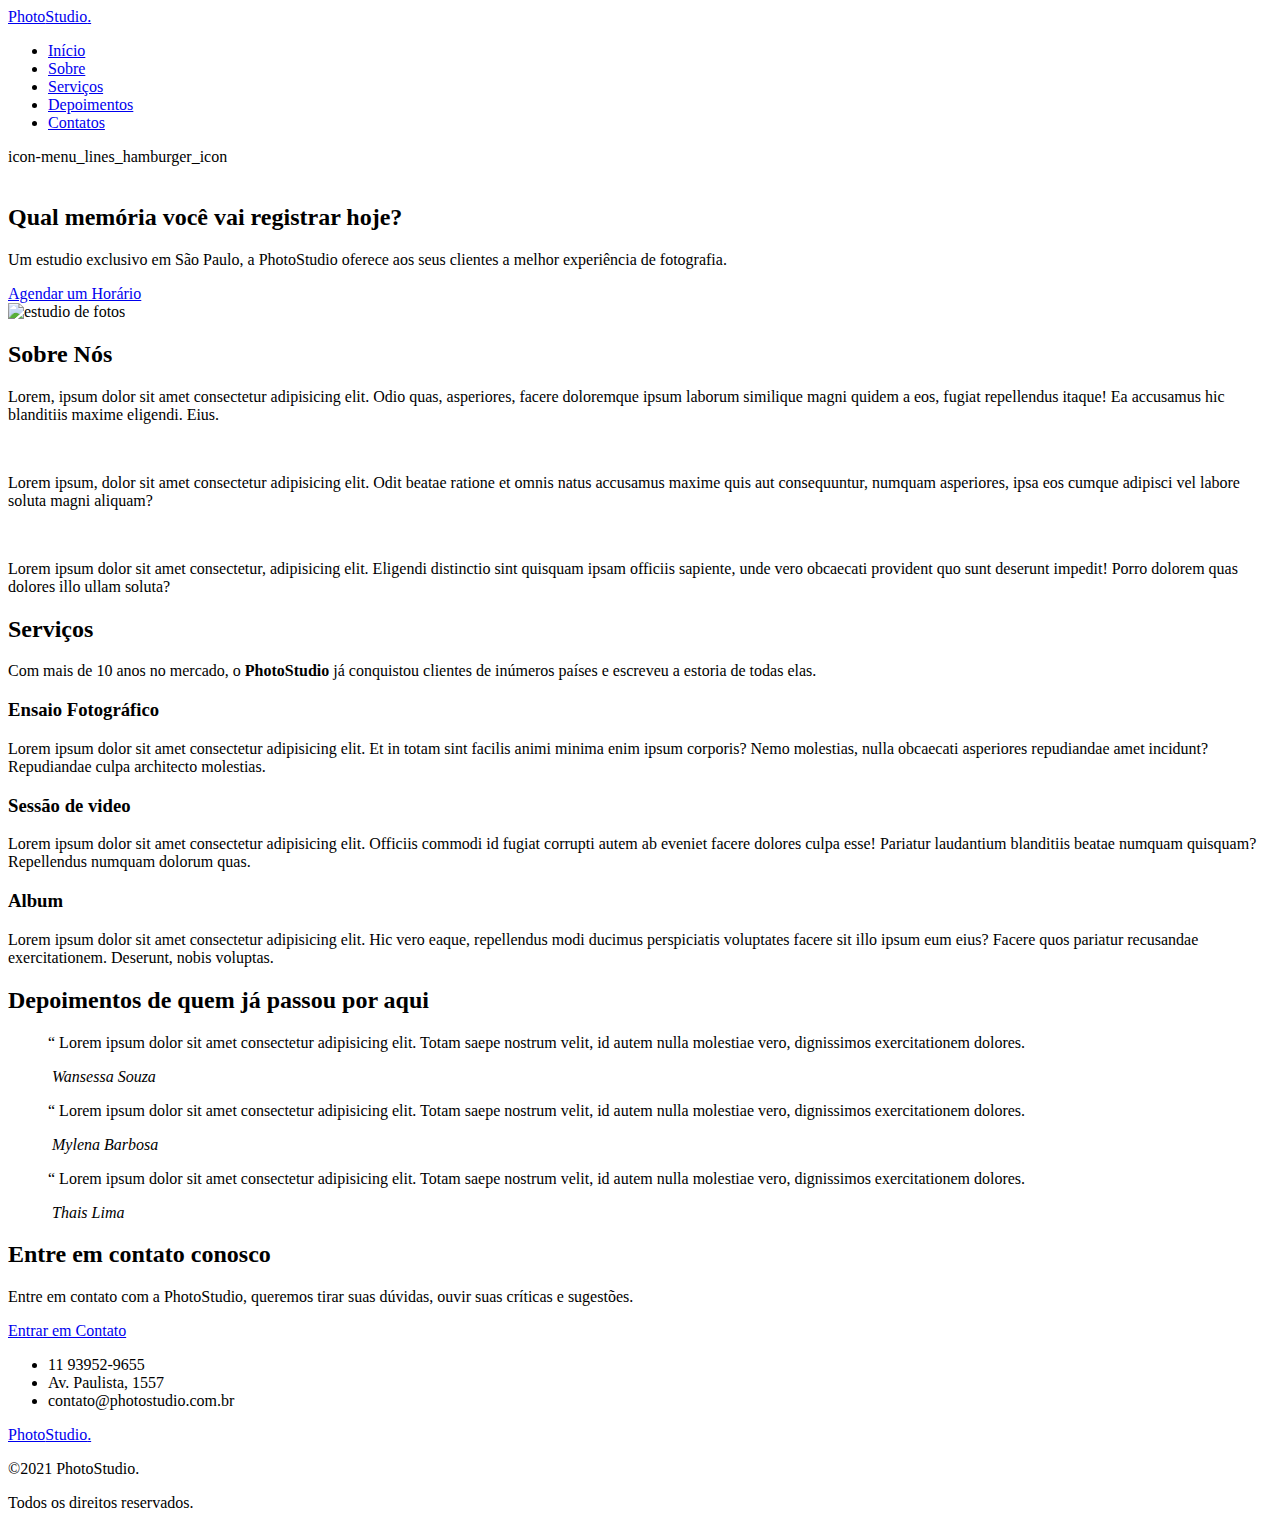
==== index.html @ b476f957 "finalizado desenvolvimento versão mobile" ====
<!DOCTYPE html>
<html lang="en">
<head>
    <meta charset="UTF-8">
    <meta http-equiv="X-UA-Compatible" content="IE=edge">
    <meta name="viewport" content="width=device-width, initial-scale=1.0">
    <title>PhotoStudio.</title>
    <link rel="stylesheet" href="https://unpkg.com/swiper@7/swiper-bundle.min.css">
    <link rel="stylesheet" href="assets/fonts/style.css">
    <link rel="stylesheet" href="style.css">
    
    
</head>
<body>
    <header id="header">
        <nav class="container">
            <a class="logo" href="#">Photo<span>Studio</span>.</a> 
            <div class="menu">
                <ul class="grid">
                    <li><a class="title" href="#home">Início</a></li>
                    <li><a class="title" href="#about">Sobre</a></li>
                    <li><a class="title" href="#services">Serviços</a></li>
                    <li><a class="title" href="#testimonials">Depoimentos</a></li>
                    <li><a class="title" href="#contact">Contatos</a></li>
                </ul>
            </div>
            <div class="toggle icon-menu"></div>
            <div class="toggle icon-close"></div>
            
        </nav>
    </header>icon-menu_lines_hamburger_icon

    <main>
        <section class="section" id="home">
            <div class="container grid">
                <div class="image">
                    <img src="https://images.unsplash.com/photo-1471341971476-ae15ff5dd4ea?ixlib=rb-1.2.1&ixid=MnwxMjA3fDB8MHxzZWFyY2h8Nnx8cGhvdG9ncmFwaHl8ZW58MHx8MHx8&auto=format&fit=crop&w=500&q=60" alt="">
                </div>
                <div class="text">
                    <h2 class="title">Qual memória você vai registrar hoje?</h2>
                    <p> 
                        Um estudio exclusivo em São Paulo, a PhotoStudio oferece aos seus clientes a melhor experiência de fotografia.
                    </p>
                    <a class="button" href="#">Agendar um Horário</a>
                </div>
                
            </div>
        </section>

        <div class="divider-1"></div>

        <section class="section" id="about">
            <div class="container grid">
                <div class="image">
                    <img src="https://images.unsplash.com/photo-1490971774356-7fac993cc438?ixlib=rb-1.2.1&ixid=MnwxMjA3fDB8MHxwaG90by1yZWxhdGVkfDh8fHxlbnwwfHx8fA%3D%3D&auto=format&fit=crop&w=500&q=60" alt="estudio de fotos">
                </div>
                <div class="text">
                    <h2 class="title">Sobre Nós</h2>
                    <p>Lorem, ipsum dolor sit amet consectetur adipisicing elit. Odio quas, asperiores, facere doloremque ipsum laborum similique magni quidem a eos, fugiat repellendus itaque! Ea accusamus hic blanditiis maxime eligendi. Eius.</p><br>
                    <p>Lorem ipsum, dolor sit amet consectetur adipisicing elit. Odit beatae ratione et omnis natus accusamus maxime quis aut consequuntur, numquam asperiores, ipsa eos cumque adipisci vel labore soluta magni aliquam?</p><br>
                    <p>Lorem ipsum dolor sit amet consectetur, adipisicing elit. Eligendi distinctio sint quisquam ipsam officiis sapiente, unde vero obcaecati provident quo sunt deserunt impedit! Porro dolorem quas dolores illo ullam soluta?</p>
                </div>
            </div>
        </section>

        <div class="divider-2"></div>

        <section class="section" id="services">
            <div class="container grid">
                <header>
                    <h2 class="title">Serviços</h2>
                    <p>Com mais de 10 anos no mercado, o <strong>PhotoStudio</strong> já conquistou clientes de inúmeros países e escreveu a estoria de todas elas.</p>
                </header>
                <div class="cards grid">
                    <div class="card">
                        <i class="icon-polaroid"></i>
                        <h3 class="title">Ensaio Fotográfico</h3>
                        <p>Lorem ipsum dolor sit amet consectetur adipisicing elit. Et in totam sint facilis animi minima enim ipsum corporis? Nemo molestias, nulla obcaecati asperiores repudiandae amet incidunt? Repudiandae culpa architecto molestias.</p>
                    </div>
                    <div class="card">
                        <i class="icon-filme"></i>
                        <h3 class="title">Sessão de video</h3>
                        <p>Lorem ipsum dolor sit amet consectetur adipisicing elit. Officiis commodi id fugiat corrupti autem ab eveniet facere dolores culpa esse! Pariatur laudantium blanditiis beatae numquam quisquam? Repellendus numquam dolorum quas.</p>
                    </div>
                    <div class="card">
                        <i class="icon-cinema"></i>
                        <h3 class="title">Album</h3>
                        <p>Lorem ipsum dolor sit amet consectetur adipisicing elit. Hic vero eaque, repellendus modi ducimus perspiciatis voluptates facere sit illo ipsum eum eius? Facere quos pariatur recusandae exercitationem. Deserunt, nobis voluptas.</p>
                    </div>

                </div>
            </div>
        </section>

        <div class="divider-1"></div>

        <section class="section" id="testimonials">
            <div class=" container">
                <header>
                    <h2 class="title">Depoimentos de quem já passou por aqui</h2>
                </header>
                <div class="testimonials swiper">
                    <div class="swiper-wrapper">
                        <div class="testimonial swiper-slide">
                            <blockquote>
                                <p>
                                    <span>&ldquo;</span>
                                    Lorem ipsum dolor sit amet consectetur adipisicing elit. Totam saepe nostrum velit, id autem nulla molestiae vero, dignissimos exercitationem dolores.
                                </p>
                                <cite>
                                    <img src="https://randomuser.me/api/portraits/women/65.jpg" alt="">
                                    Wansessa Souza
                                </cite>
                            </blockquote>
                        </div>
    
                        <div class="testimonial swiper-slide">
                            <blockquote>
                                <p>
                                    <span>&ldquo;</span>
                                    Lorem ipsum dolor sit amet consectetur adipisicing elit. Totam saepe nostrum velit, id autem nulla molestiae vero, dignissimos exercitationem dolores.
                                </p>
                                <cite>
                                    <img src="https://randomuser.me/api/portraits/women/19.jpg" alt="">
                                    Mylena Barbosa
                                </cite>
                            </blockquote>
                        </div>
    
                        <div class="testimonial swiper-slide">
                            <blockquote>
                                <p>
                                    <span>&ldquo;</span>
                                    Lorem ipsum dolor sit amet consectetur adipisicing elit. Totam saepe nostrum velit, id autem nulla molestiae vero, dignissimos exercitationem dolores.
                                </p>
                                <cite>
                                    <img src="https://randomuser.me/api/portraits/women/33.jpg" alt="">
                                    Thais Lima
                                </cite>
                            </blockquote>
                        </div>

                    </div>
                    <div class="swiper-pagination"></div>
                </div>
            </div>
        </section>

        <div class="divider-2"></div>

        <section class="section" id="contact">
            <div class="container grid">

                <div class="text">
                    <h2 class="title">Entre em contato conosco</h2>
                    <p>
                        Entre em contato com a PhotoStudio, queremos tirar suas dúvidas, ouvir suas críticas e sugestões.
                    </p>
                    <a href="https://api.whatsapp.com/send?phone=+5511939529655&text=Bem Vindo ao PhotoStudio! Gostaria de agendar uma visita?Adoraríamos conhece-lo(a)!" class="button" target="_blank"><i class="icon-whatsapp"></i>Entrar em Contato</a>
                </div>

                <div class="links">
                    <ul class="grid">
                        <li><i class="icon-phone"></i> 11 93952-9655</li>
                        <li><i class="icon-local"></i> Av. Paulista, 1557</li>
                        <li><i class="icon-email"></i>contato@photostudio.com.br</li>
                    </ul>
                </div>

            </div>
        </section>

        <div class="divider-1"></div>
    </main>

    <footer class="section">
        <div class="container grid">
            <div class="brand">
                <a href="#home" class="logo logo-alt">Photo<span>Studio</span>.</a>
                <p>©2021 PhotoStudio.</p>
                <p>Todos os direitos reservados.</p>
            </div>
            <div class="social">
                <a href="https://instagram.com" target="_blank">
                    <i class="icon-instagram"></i>
                </a>
                <a href="https://facebook.com" target="_blank">
                    <i class="icon-facebook"></i>
                </a>
                <a href="https://youtube.com" target="_blank">
                    <i class="icon-youtube"></i>
                </a>
            </div>
        </div>
    </footer>

    <a href="#home" class="back-to-top"><i class="icon-arrow_up"></i></a>


    <script src="https://unpkg.com/swiper@7/swiper-bundle.min.js"></script>
    <script src="https://unpkg.com/scrollreveal"></script>
    <script src="script.js"></script>
</body>
</html>
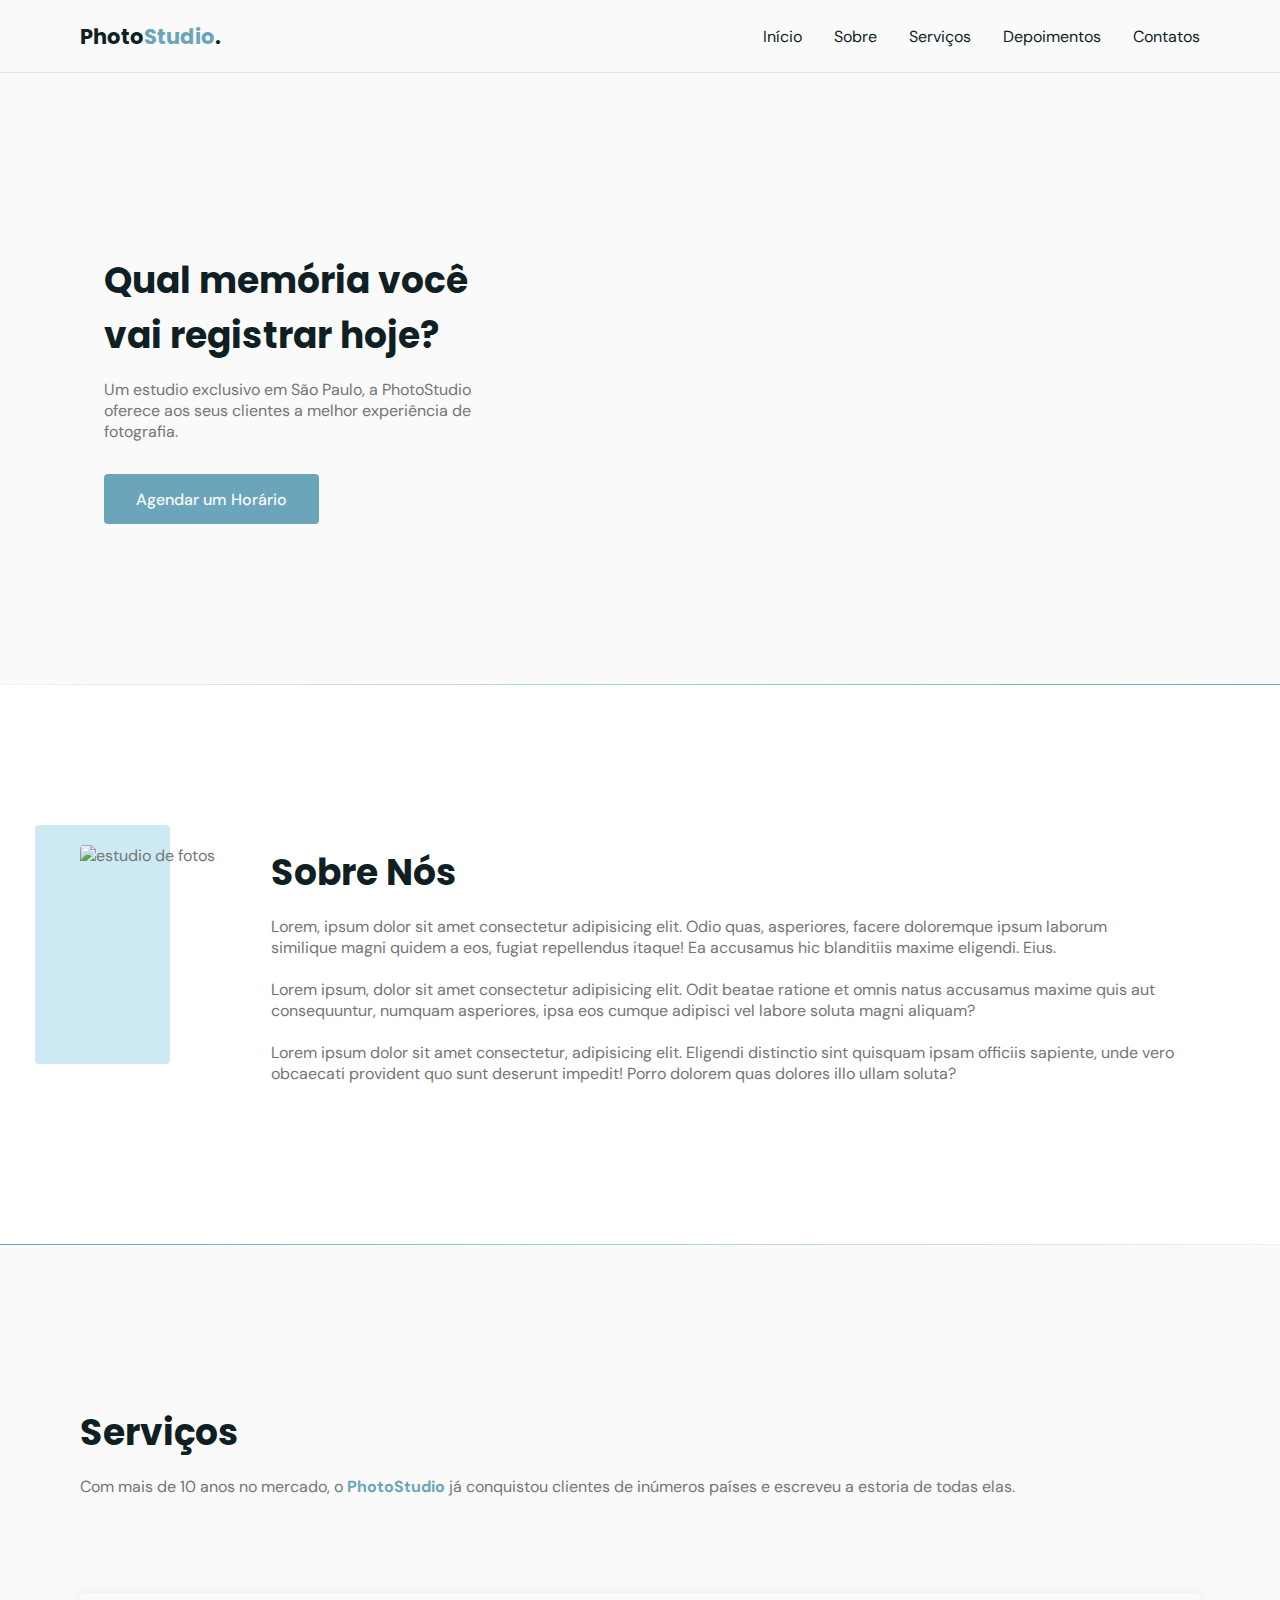
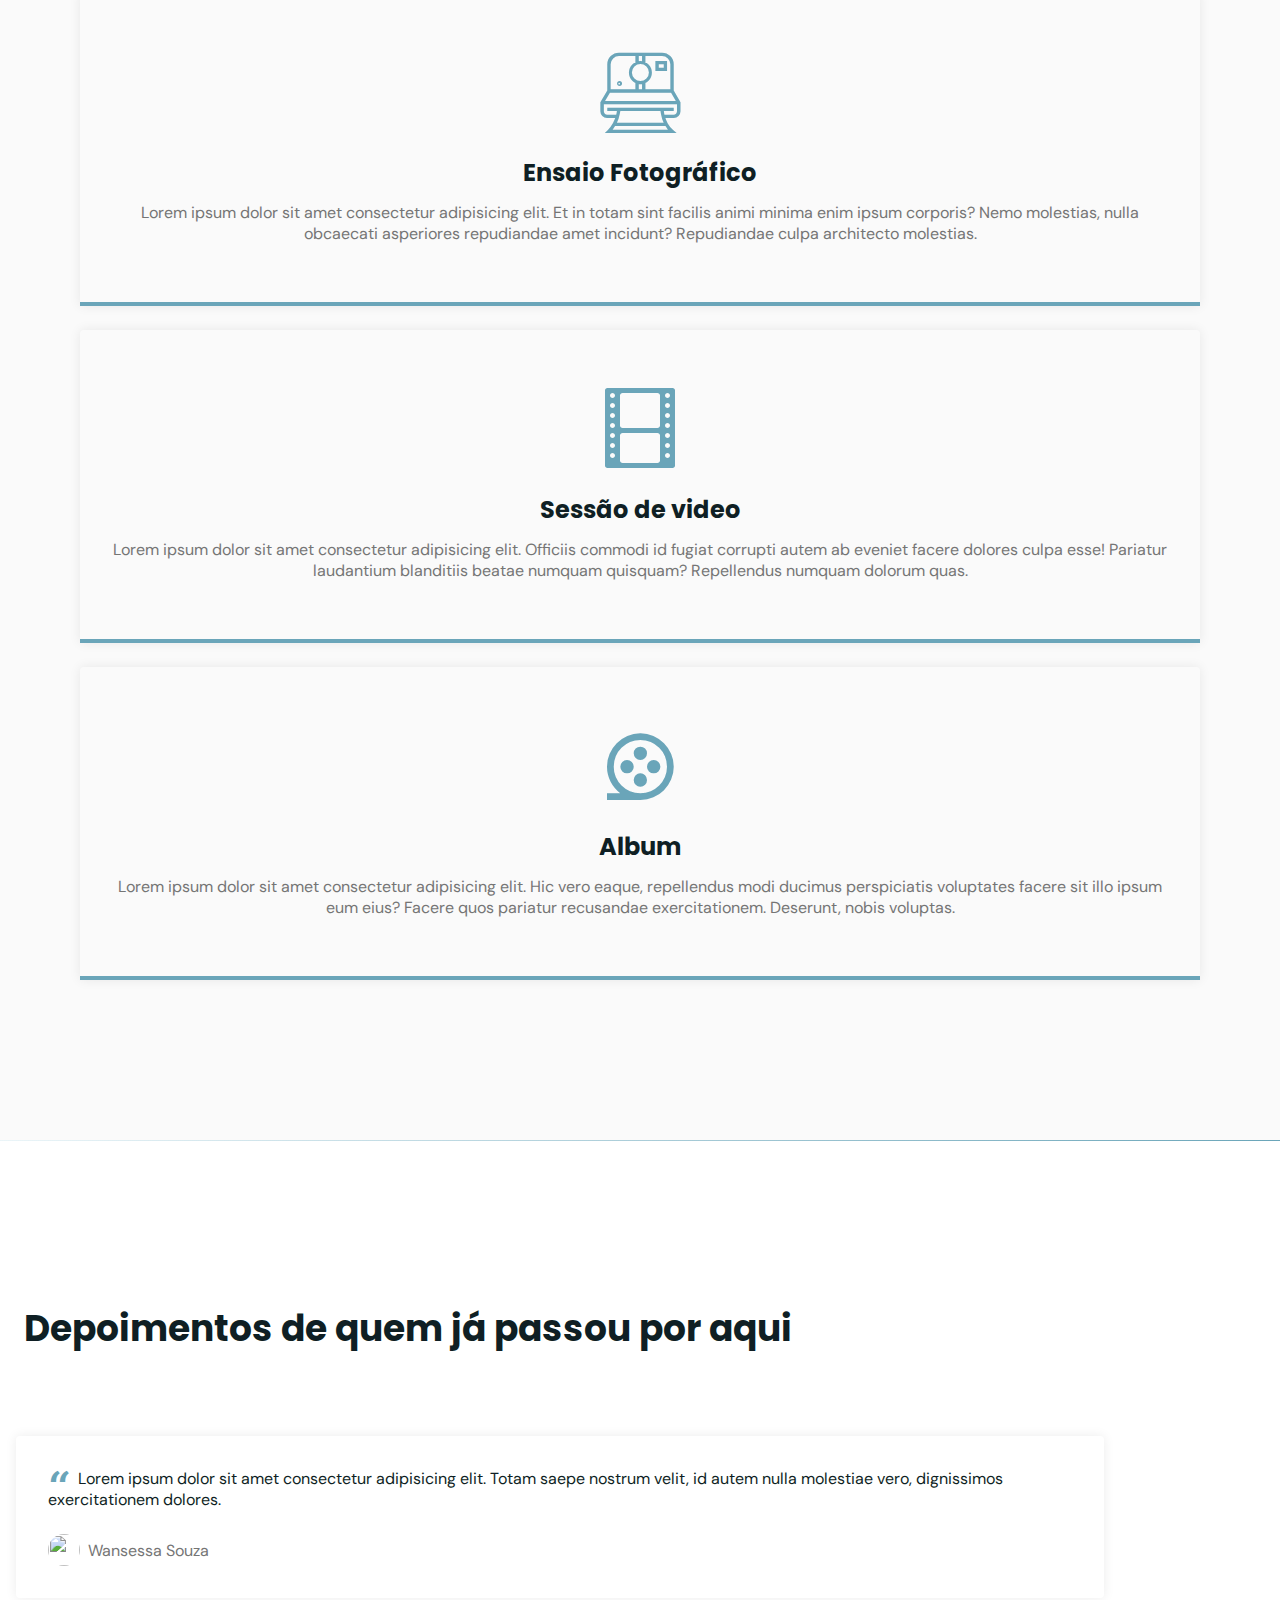
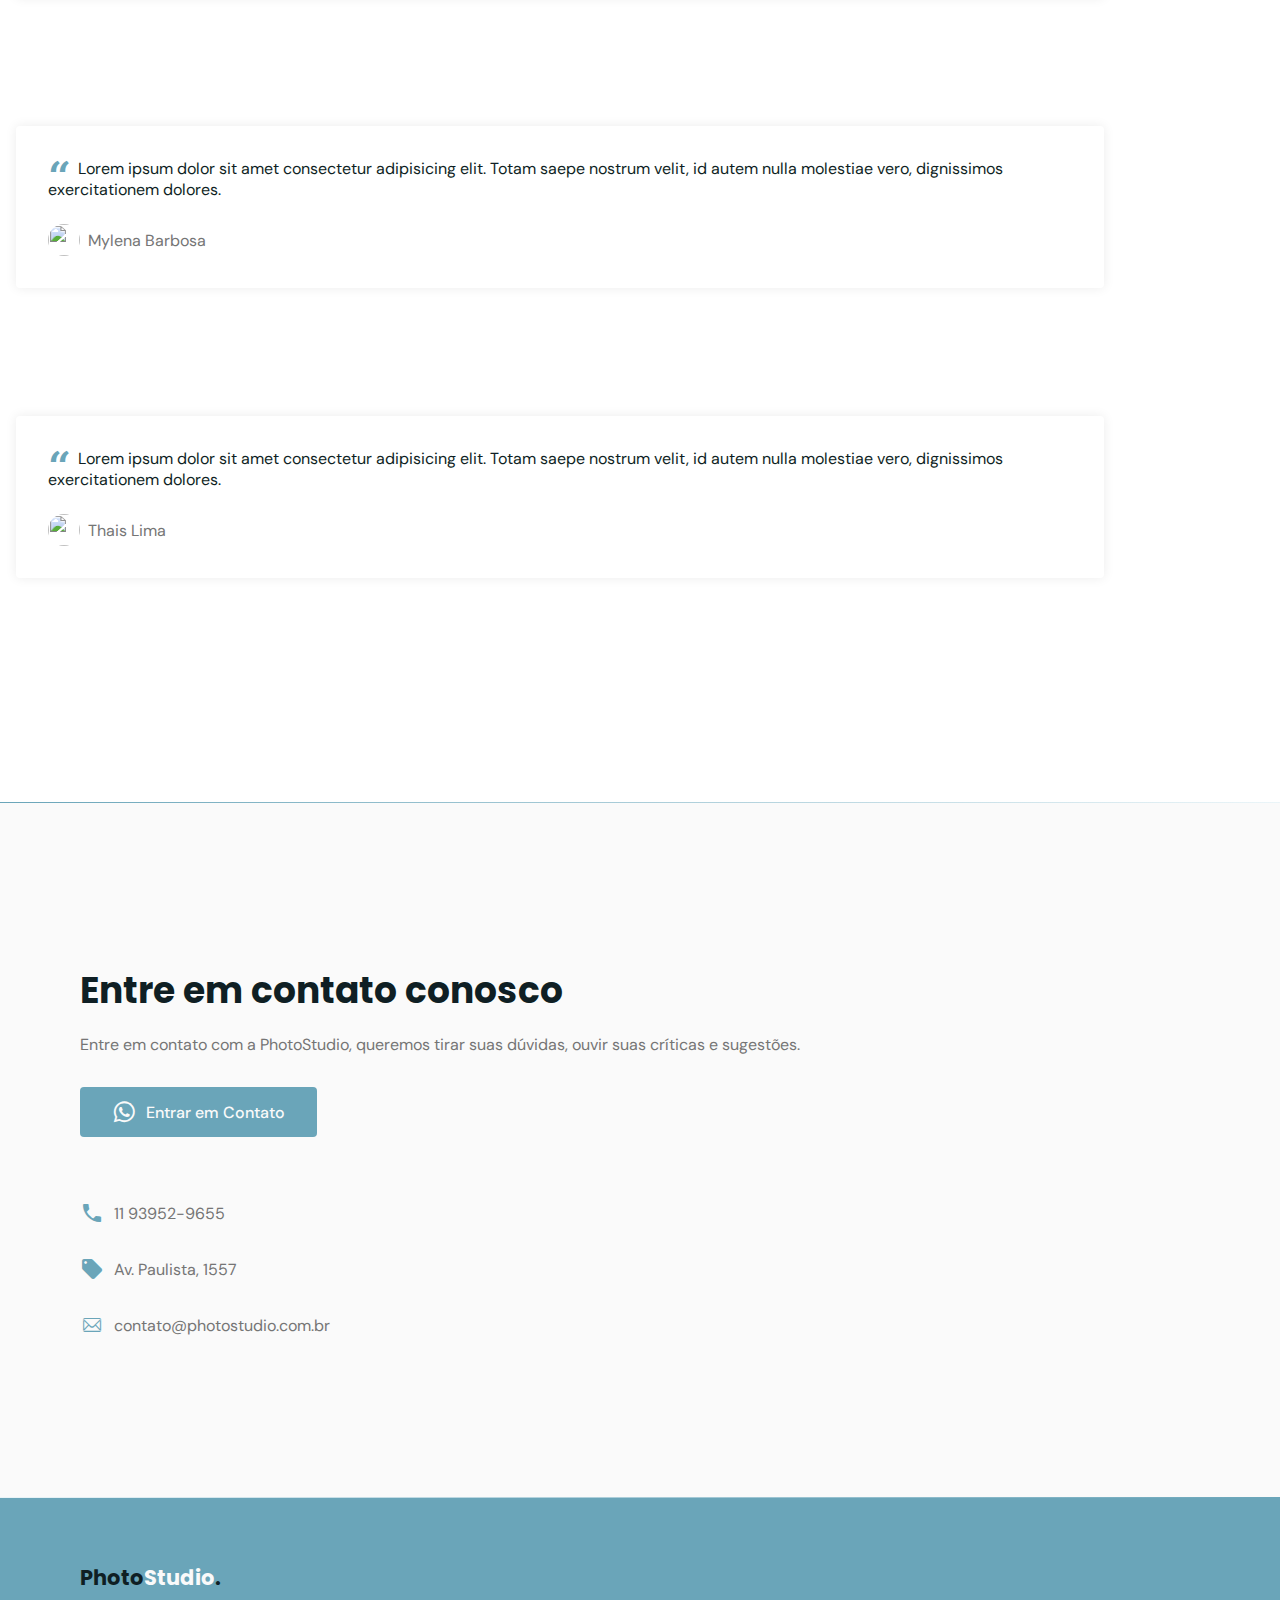
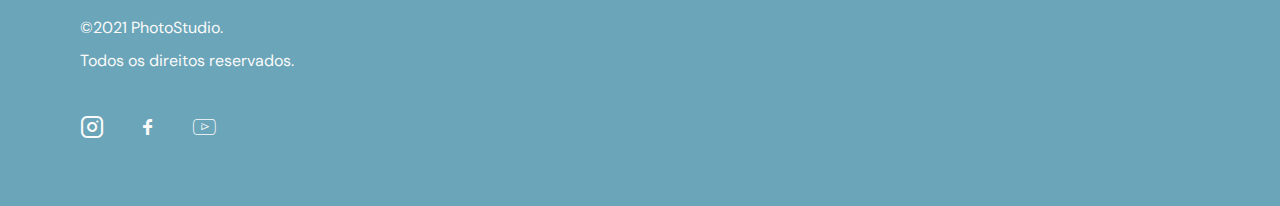
==== commit 08f2e064: "adcionado a class grid no footer" ====
--- a/index.html
+++ b/index.html
@@ -69,7 +69,7 @@
             <div class="container grid">
                 <header>
                     <h2 class="title">Serviços</h2>
-                    <p>Com mais de 10 anos no mercado, o <strong>PhotoStudio</strong> já conquistou clientes de inúmeros países e escreveu a estoria de todas elas.</p>
+                    <p class="subtitle">Com mais de 10 anos no mercado, o <strong>PhotoStudio</strong> já conquistou clientes de inúmeros países e escreveu a estoria de todas elas.</p>
                 </header>
                 <div class="cards grid">
                     <div class="card">
@@ -180,7 +180,7 @@
                 <p>©2021 PhotoStudio.</p>
                 <p>Todos os direitos reservados.</p>
             </div>
-            <div class="social">
+            <div class="social grid">
                 <a href="https://instagram.com" target="_blank">
                     <i class="icon-instagram"></i>
                 </a>
--- a/assets/fonts/style.css
+++ b/assets/fonts/style.css
@@ -0,0 +1,66 @@
+@font-face {
+  font-family: 'icomoon';
+  src:  url('fonts/icomoon.eot?1las24');
+  src:  url('fonts/icomoon.eot?1las24#iefix') format('embedded-opentype'),
+    url('fonts/icomoon.ttf?1las24') format('truetype'),
+    url('fonts/icomoon.woff?1las24') format('woff'),
+    url('fonts/icomoon.svg?1las24#icomoon') format('svg');
+  font-weight: normal;
+  font-style: normal;
+  font-display: block;
+}
+
+[class^="icon-"], [class*=" icon-"] {
+  /* use !important to prevent issues with browser extensions that change fonts */
+  font-family: 'icomoon' !important;
+  speak: never;
+  font-style: normal;
+  font-weight: normal;
+  font-variant: normal;
+  text-transform: none;
+  line-height: 1;
+
+  /* Better Font Rendering =========== */
+  -webkit-font-smoothing: antialiased;
+  -moz-osx-font-smoothing: grayscale;
+}
+
+.icon-facebook:before {
+  content: "\e907";
+}
+.icon-instagram:before {
+  content: "\e908";
+}
+.icon-arrow_up:before {
+  content: "\e90b";
+}
+.icon-close:before {
+  content: "\e901";
+}
+.icon-whatsapp:before {
+  content: "\e900";
+}
+.icon-local:before {
+  content: "\e902";
+}
+.icon-youtube:before {
+  content: "\e903";
+}
+.icon-menu:before {
+  content: "\e904";
+}
+.icon-phone:before {
+  content: "\e905";
+}
+.icon-email:before {
+  content: "\e906";
+}
+.icon-polaroid:before {
+  content: "\e909";
+}
+.icon-cinema:before {
+  content: "\e911";
+}
+.icon-filme:before {
+  content: "\e90a";
+}
--- a/style.css
+++ b/style.css
@@ -0,0 +1,629 @@
+@import url('https://fonts.googleapis.com/css2?family=DM+Sans:wght@400;500;700&family=Poppins:wght@100;200;300;400;500;700&display=swap');
+/*======================Reset========================*/
+*{
+    margin: 0;
+    padding: 0;
+    box-sizing: border-box;
+}
+
+ul{
+    list-style: none;
+}
+
+a{
+    text-decoration: none;
+}
+
+img{
+    width: 100%;
+    height: auto;
+}
+
+
+/*=====================variables============================================*/
+:root{
+    --header-height: 4.5rem;
+    /* colors */
+    --hue: 195;
+    /* HSL color mode */
+    --base-color: hsl(var(--hue) 36% 57%);
+    --base-color-second: hsl(var(--hue) 65% 88%);
+    --base-color-alt: hsl(var(--hue) 57% 53%);
+    --title-color: hsl(var(--hue) 41% 10%);
+    --text-color: hsl(0 0% 46%);
+    --text-color-light: hsl(0 0% 98%);
+    --body-color: hsl(0 0% 98%);
+    /* fonts */
+    --title-font-size: 1.875rem;
+    --subtitle-font-size: 1rem;
+    --title-font: 'Poppins', sans-serif;
+    --body-font: 'DM Sans', sans-serif;
+}
+/*=====================base============================================*/
+html{
+    scroll-behavior: smooth;
+}
+
+body{
+    font: 400 1rem var(--body-font);
+    color: var(--text-color);
+    background: var(--body-color);
+}
+.title{
+    font: 700 var(--title-font-size) var(--title-font);
+    color: var(--title-color);
+    -webkit-font-smoothing: antialiased;
+}
+
+.button{
+    background-color: var(--base-color); 
+    color: var(--text-color-light);
+    display: inline-flex;
+    align-items: center;
+    height: 3.5rem;
+    padding: 0 2rem;
+    border-radius: 0.25rem;
+    font: 500 1rem var(--body-font);
+    transition: background 0.3s;
+
+}
+
+.button:hover{
+    background-color: var( --base-color-alt);
+    
+}
+
+.divider-1{
+    height: 1px;
+    background: linear-gradient(
+    270deg, 
+    hsla(var(--hue),36%,57%, 1),
+    hsla(var(--hue), 65%, 88%, 0.34)
+    );
+}
+
+.divider-2{
+    height: 1px;
+    background: linear-gradient(
+    270deg, 
+    hsla(var(--hue), 65%, 88%, 0.34),
+    hsla(var(--hue),36%,57%, 1)
+    );
+}
+    
+
+
+/*=============layout=========================*/
+.container{
+    margin-left: 1.5rem;
+    margin-right: 1.5rem;
+}
+
+.grid{
+    display: grid;
+    gap: 2rem;
+}
+
+.section{
+    padding: calc(5rem + var(--header-height)) 0 ;
+
+}
+
+.section .title{
+    margin-bottom: 1rem;
+}
+.section .subtitle{
+    font-size: var(subtitle-font-size);
+}
+
+.section header{
+    margin-bottom: 4rem;
+}
+
+.section header strong{
+    color: var(--base-color);
+}
+
+#header{
+    display: flex;
+    border-bottom: 1px solid #e4e4e4;
+    position: fixed;
+    z-index: 100;
+    top: 0;
+    left: 0;
+    background: var(--body-color);
+    width: 100%;
+}
+
+#header.scroll{
+    box-shadow: 0px 0px 12px rgba(0,0,0,0.2);
+}
+
+
+
+/*=======================logo===========================================*/
+
+.logo{
+    font: 700 1.31rem var(--title-font);
+    color: var(--title-color);
+}
+.logo span{
+    color: var(--base-color);
+}
+
+.logo-alt span{
+    color: var(--body-color);
+    
+}
+
+/*========================vavgation===============================*/
+nav{
+    display: flex;
+    justify-content: space-between;
+    height: var(--header-height);
+    align-items: center;
+    width: 100%;
+}
+
+
+
+nav ul li{
+    text-align: center;
+}
+
+nav ul li a{
+    transition:  .3s;
+    position: relative;
+}
+
+nav ul li a:hover{
+    color: var(--base-color);
+
+}
+
+nav ul li a::after{
+    content: '';
+    width: 0;
+    height: 2px;
+    background: var(--base-color);
+    position: absolute;
+    left: 0;
+    bottom: -1.5rem;
+    transition: width 0.3s;
+}
+
+nav ul li a:hover::after{
+    width: 100%;
+    
+}
+
+nav .menu{
+    opacity: 0;
+    visibility: hidden;
+    top: -20rem;
+    transition: .3s;
+}
+
+nav .menu ul{
+    display: none;
+}
+
+/*==============mostrar Menu===================*/
+nav.show .menu{
+    display: grid;
+    place-content: center;
+    opacity: 1;
+    visibility: visible;
+    background: var(--body-color);
+    height: 100vh;
+    width: 100vw;
+    position: fixed;
+    top: 0;
+    left: 0;
+
+}
+
+nav.show .menu ul{
+    display: grid;
+}
+
+nav.show ul.grid{
+    gap: 4rem;
+}
+
+/*togle menu*/
+.toggle{
+    color: var(--base-color);
+    font-size: 1.5rem;
+    cursor: pointer;
+}
+
+nav .icon-close {
+    visibility: hidden;
+    opacity: 0;
+    position: absolute;
+    top: -1.5rem;
+    right: 1.5rem;
+    transition: .5s;
+}
+
+nav.show div.icon-close{
+    visibility: visible;
+    opacity: 1;
+    top: 1.5rem;
+
+}
+
+
+
+/*=============home=========================*/
+#home{
+    overflow: hidden;
+}
+
+#home .container{
+    margin: 0;
+}
+
+#home .image{
+    position: relative;
+}
+
+#home .image::before{
+    content:'';
+    height: 100%;
+    width: 100%;
+    background: var(--base-color-second);
+    position: absolute;
+    top: -16.8%;
+    left: 16.8%;
+    z-index: 0;
+}
+
+#home .image img{
+    position: relative;
+    right: 2.93rem;
+}
+
+#home .image img,
+#home .image::before{
+    border-radius: 0.25rem;
+}
+
+
+#home .text{
+    margin-left: 1.5rem;
+    margin-right: 1.5rem;
+    text-align: center;
+}
+
+#home .text h1{
+    margin-bottom: 1rem;
+}
+
+#home .text p{
+    margin-bottom: 2rem;
+    max-width: 100%;
+}
+
+/*==========about=====================*/
+#about{
+    background: white;
+}
+
+#about .container{
+    margin: 0;
+}
+
+#about .image{
+    position: relative;
+}
+
+#about .image::before{
+    content:'';
+    height: 100%;
+    width: 100%;
+    background: var(--base-color-second);
+    position: absolute;
+    top: -8.3%;
+    left: -33%;
+    z-index: 0;
+}
+
+#about .image img{
+    position: relative;
+    
+}
+
+#about .image img,
+#about .image::before{
+    border-radius: 0.25rem;
+}
+
+
+#about .text{
+    margin-left: 1.5rem;
+    margin-right: 1.5rem;
+    
+}
+
+/*===============================services====================*/
+.cards.grid{
+    gap: 1.5rem;
+}
+
+.card{
+    padding: 3.625rem 2rem;
+    box-shadow: 0px 0px 12px rgba(0,0,0,0.08);
+    border-bottom:  0.25rem solid var(--base-color);
+    border-radius: .25rem .25rem 0 0;
+
+}
+.card{
+    text-align: center;
+}
+
+.card i{
+    display: block;
+    margin-bottom: 1.5rem;
+    font-size: 5rem;
+    color: var(--base-color);
+}
+
+.card .title{
+    font-size: 1.5rem;
+    margin-bottom: 0.75rem;
+}
+
+
+/*===============================testimonials====================*/
+
+#testimonials{
+    background: white;
+}
+
+#testimonials .container{
+    margin-left: 0;
+    margin-right: 0;
+}
+
+#testimonials header{
+    margin-left: 1.5rem;
+    margin-right: 1.5rem;
+    margin-bottom: 0;
+}
+
+#testimonials blockquote{
+    padding: 2rem;
+    box-shadow: 0px 0px 12px rgba(0,0,0,0.08); 
+    border-radius: .25rem;
+
+}
+
+#testimonials blockquote p{
+    position: relative;
+    text-indent: 1.875rem;
+    margin-bottom: 1.5rem;
+    color: var(--title-color);
+}
+
+#testimonials blockquote p span{
+    font: 700 2.5rem 'serif' ;
+    position: absolute;
+    top: -0.375rem;
+    left: -1.875rem;
+    color: var(--base-color);
+
+}
+
+#testimonials cite {
+    display: flex;
+    align-items: center;
+    font-style: normal;
+    
+
+}
+
+#testimonials cite img{
+    width: 2rem;
+    height: 2rem;
+    object-fit: cover;
+    clip-path: circle();
+    margin-right: .5rem;
+    
+}
+
+/*swiper*/
+
+.swiper-slide{
+    height: auto;
+    padding: 4rem 1rem;
+
+}
+
+.swiper-pagination-bullet{
+    width: 0.75rem;
+    height: 0.75rem;
+  }
+
+.swiper-pagination-bullet-active{
+    background: var(--base-color);
+
+}
+
+/*===============================contact====================*/
+
+#contact .grid{
+    gap: 4rem; 
+}
+
+#contact .text p{
+    margin-bottom: 2rem;
+}
+
+#contact .button i{
+    font-size: 1.5rem;
+    margin-right: 0.625rem;
+}
+
+#contact ul.grid{
+    gap: 2rem;
+}
+
+#contact ul li i{
+    font-size: 1.5rem;
+    margin-right: 0.625rem;
+    color: var(--base-color);
+}
+
+#contact ul li {
+    display: flex;
+    align-items: center;
+
+}
+
+/*===============================footer====================*/
+
+footer{
+    background: var(--base-color);
+
+}
+
+footer.section {
+    padding: 4rem 0;
+}
+
+
+footer .logo{
+    display: inline-block;
+    margin-bottom:1.5rem ;
+}
+
+
+footer .brand p{
+    color: var(--text-color-light);
+    margin-bottom: 0.75rem;
+
+}
+
+footer i{
+    font-size: 1.5rem;
+    color: var(--text-color-light);
+
+}
+
+footer .social{
+    grid-auto-flow: column;
+    width: fit-content;
+}
+
+footer .social a{
+    
+    transition: .3s;
+    display: inline-block;
+
+}
+
+footer .social a:hover{
+    transform: translateY(-1rem);
+
+}
+
+/*============back-to-top==================*/
+.back-to-top{
+    background: var(--base-color);
+    color: var(--text-color-light);
+    position: fixed;
+    right: 1rem;
+    bottom: 1rem;
+    padding: .8rem;
+    clip-path: circle();
+    line-height: 0;
+    visibility: hidden;
+    opacity: 0;
+    transition: .5s;
+    transform: translateY(100%);
+
+}
+
+.back-to-top.show{
+    visibility: visible;
+    opacity: 1;
+    transform: translateY(0);
+
+}
+
+/* responsivo / midia queries*/
+
+@media (min-width: 1200px){
+    
+    .container{
+        max-width: 1120px;
+        margin-left: auto;
+        margin-right: auto;
+    }
+
+    .section{
+        padding: 10rem 0;
+    }
+
+    .button{
+        height: 3.125rem;
+    }
+    nav .menu{
+        opacity: 1;
+        visibility: visible;
+        top: 0;
+    }
+
+    nav .menu ul{
+        display: flex;
+        gap: 2rem;
+
+    }
+
+    nav .menu ul li a.title{
+        font: 400 1rem var(--body-font);
+
+    }
+
+    nav .icon-menu{
+        display: none;
+    }
+
+    #home .container{
+        grid-auto-flow: column;
+        justify-content: space-between;
+        margin: 0 auto;
+    }
+
+    #home .image{
+        order: 1;
+    }
+
+    #home .text{
+        order: 0;
+        max-width: 24rem;
+        text-align: left;
+    }
+
+    #about .container{
+        margin: 0 auto;
+        grid-auto-flow: column;
+        
+        
+    }
+
+    main{
+        margin-top: var(--header-height);
+    }
+}
+
+
+@media (min-width: 992px ) {
+    :root{
+        --title-font-size: 2.25rem;
+        --subtitle-font-size: 1.125rem;
+
+    }
+}
